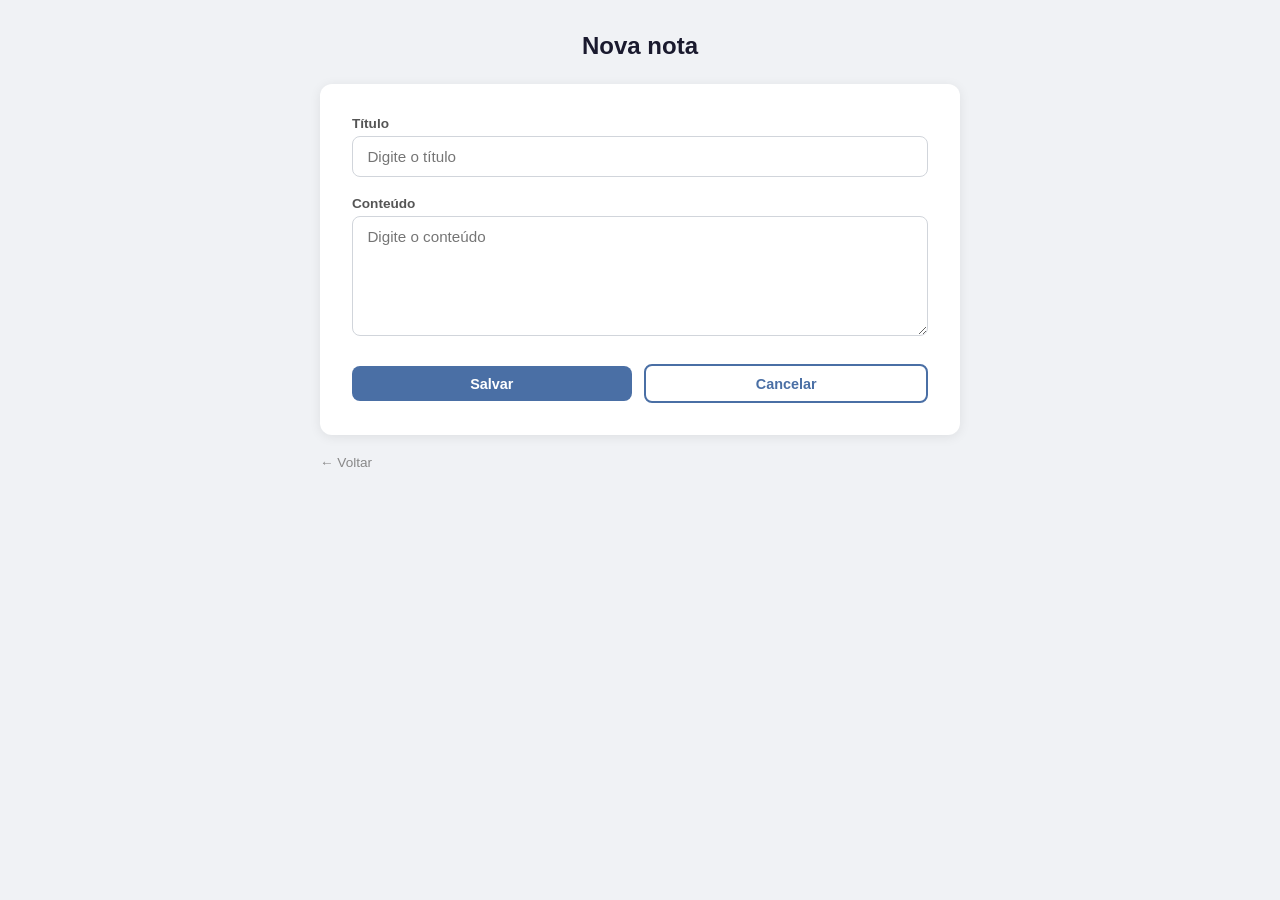
==== frontend/new.html @ a8ce1f31 "type: start files: - .gitattributes - .github/workflows/test.yml - .gitignore - README.md - app/buil" ====
<!DOCTYPE html>
<html lang="en">
<head>
    <meta charset="UTF-8">
    <meta name="viewport" content="width=device-width, initial-scale=1.0">
    <title>Nova nota</title>
    <link rel="stylesheet" href="styles/main.css">
</head>
<body>
    <div class="container">
        <h1 class="page-title">Nova nota</h1>
        <div id="note" class="form-card">
            <div class="form-group">
                <label for="title">Título</label>
                <input type="text" id="title" placeholder="Digite o título">
            </div>
            <div class="form-group">
                <label for="content">Conteúdo</label>
                <textarea id="content" placeholder="Digite o conteúdo"></textarea>
            </div>
            <div class="form-actions">
                <button id="save-btn" class="btn btn-primary">Salvar</button>
                <a href="/" class="btn btn-outline">Cancelar</a>
            </div>
        </div>
        <a href="/" class="back-link">&larr; Voltar</a>
    </div>
    <script src="scripts/new.js"></script>
</body>
</html>
---- frontend/styles/main.css ----
* {
    margin: 0;
    padding: 0;
    box-sizing: border-box;
}

body {
    font-family: -apple-system, BlinkMacSystemFont, 'Segoe UI', Roboto, sans-serif;
    background: #f0f2f5;
    color: #1a1a2e;
    min-height: 100vh;
    display: flex;
    flex-direction: column;
    align-items: center;
    padding: 2rem 1rem;
}

/* ========== Container central ========== */
.container {
    width: 100%;
    max-width: 640px;
}

/* ========== Header / Título ========== */
.page-title {
    font-size: 1.5rem;
    font-weight: 700;
    margin-bottom: 1.5rem;
    text-align: center;
    color: #1a1a2e;
}

/* ========== Botões ========== */
.btn {
    display: inline-block;
    padding: 0.6rem 1.4rem;
    border: none;
    border-radius: 8px;
    font-size: 0.9rem;
    font-weight: 600;
    cursor: pointer;
    text-decoration: none;
    transition: background 0.2s, transform 0.1s;
}
.btn:active {
    transform: scale(0.97);
}

.btn-primary {
    background: #4a6fa5;
    color: #fff;
}
.btn-primary:hover {
    background: #3b5d8f;
}

.btn-danger {
    background: #e74c3c;
    color: #fff;
}
.btn-danger:hover {
    background: #c0392b;
}

.btn-outline {
    background: transparent;
    color: #4a6fa5;
    border: 2px solid #4a6fa5;
}
.btn-outline:hover {
    background: #4a6fa5;
    color: #fff;
}

/* ========== Formulários (new / update) ========== */
.form-card {
    background: #fff;
    border-radius: 12px;
    padding: 2rem;
    box-shadow: 0 2px 12px rgba(0,0,0,0.08);
}

.form-group {
    margin-bottom: 1.2rem;
}

.form-group label {
    display: block;
    font-size: 0.85rem;
    font-weight: 600;
    color: #555;
    margin-bottom: 0.3rem;
}

.form-group input,
.form-group textarea {
    width: 100%;
    padding: 0.7rem 0.9rem;
    border: 1.5px solid #d1d5db;
    border-radius: 8px;
    font-size: 0.95rem;
    font-family: inherit;
    transition: border-color 0.2s;
}
.form-group input:focus,
.form-group textarea:focus {
    outline: none;
    border-color: #4a6fa5;
    box-shadow: 0 0 0 3px rgba(74,111,165,0.15);
}

.form-group textarea {
    min-height: 120px;
    resize: vertical;
}

.form-actions {
    display: flex;
    gap: 0.8rem;
    margin-top: 1.5rem;
    align-items: center;
}

.form-actions .btn {
    flex: 1;
    text-align: center;
}

/* ========== Lista de notas (index) — elementos gerados por index.js ========== */
.notes-list {
    display: flex;
    flex-direction: column;
    gap: 1rem;
}

.notes-empty {
    text-align: center;
    color: #888;
    font-size: 1rem;
    padding: 2rem 0;
}

#notes > div {
    background: #fff;
    border-radius: 12px;
    padding: 1.2rem 1.5rem;
    box-shadow: 0 2px 8px rgba(0,0,0,0.06);
    display: flex;
    flex-direction: column;
    gap: 0.4rem;
}

#notes > div h3 {
    font-size: 1.1rem;
    font-weight: 700;
    color: #1a1a2e;
}

#notes > div p {
    font-size: 0.9rem;
    color: #555;
    line-height: 1.5;
}

/* Link Editar dentro do card — gerado pelo index.js */
#notes a[href^="update.html"] {
    display: inline-block;
    font-size: 0.8rem;
    font-weight: 600;
    color: #4a6fa5;
    text-decoration: none;
    padding: 0.4rem 1rem;
    border: 2px solid #4a6fa5;
    border-radius: 8px;
    transition: background 0.2s, color 0.2s;
}
#notes a[href^="update.html"]:hover {
    background: #4a6fa5;
    color: #fff;
}

/* Botão Deletar dentro do card — gerado pelo index.js */
#notes .delete-btn {
    font-size: 0.8rem;
    font-weight: 600;
    padding: 0.4rem 1rem;
    border: none;
    border-radius: 8px;
    background: #e74c3c;
    color: #fff;
    cursor: pointer;
    transition: background 0.2s;
}
#notes .delete-btn:hover {
    background: #c0392b;
}

/* ========== Top bar (Criar nota + título) ========== */
.top-bar {
    display: flex;
    justify-content: space-between;
    align-items: center;
    margin-bottom: 1.5rem;
}

.top-bar .page-title {
    margin-bottom: 0;
}

/* ========== Link Voltar ========== */
.back-link {
    display: inline-flex;
    align-items: center;
    gap: 0.3rem;
    color: #888;
    text-decoration: none;
    font-size: 0.85rem;
    margin-top: 1.2rem;
    transition: color 0.2s;
}
.back-link:hover {
    color: #4a6fa5;
}
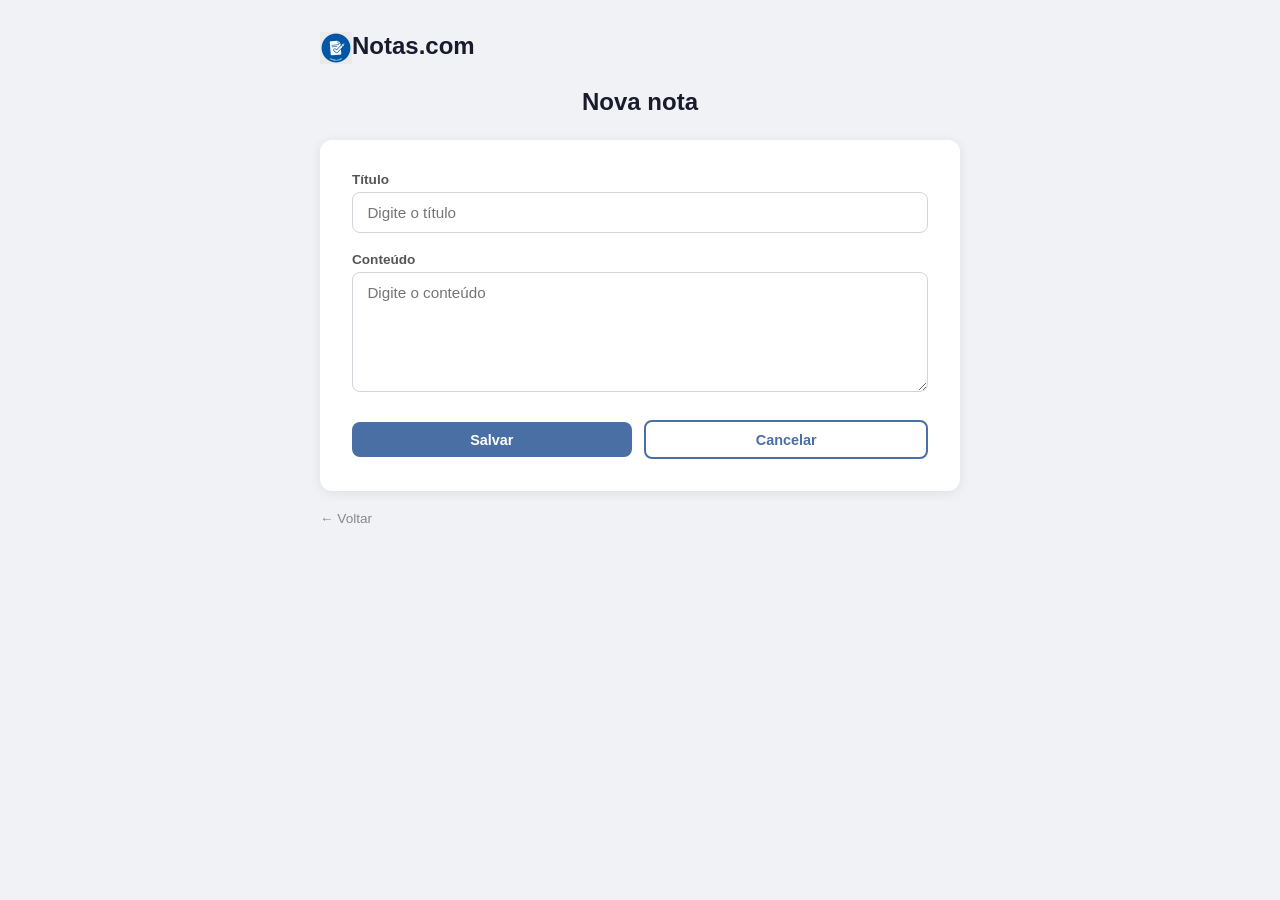
==== commit 9c7aa043: "type: feature files: - .gitignore - README.md - app/src/test/java/org/example/acceptance/NoteAccepta" ====
--- a/frontend/new.html
+++ b/frontend/new.html
@@ -5,10 +5,17 @@
     <meta name="viewport" content="width=device-width, initial-scale=1.0">
     <title>Nova nota</title>
     <link rel="stylesheet" href="styles/main.css">
+    <link rel="icon" href="image/favicon.png">
 </head>
 <body>
     <div class="container">
-        <h1 class="page-title">Nova nota</h1>
+        <div class="top-bar">
+            <div class="flex">
+                <img src="image/favicon.png">
+                <h1 class="page-title">Notas.com</h1>
+            </div>
+        </div>
+        <h2 class="page-title">Nova nota</h1>
         <div id="note" class="form-card">
             <div class="form-group">
                 <label for="title">Título</label>
--- a/frontend/styles/main.css
+++ b/frontend/styles/main.css
@@ -221,3 +221,6 @@
 .back-link:hover {
     color: #4a6fa5;
 }
+.flex {
+    display: flex;
+}
